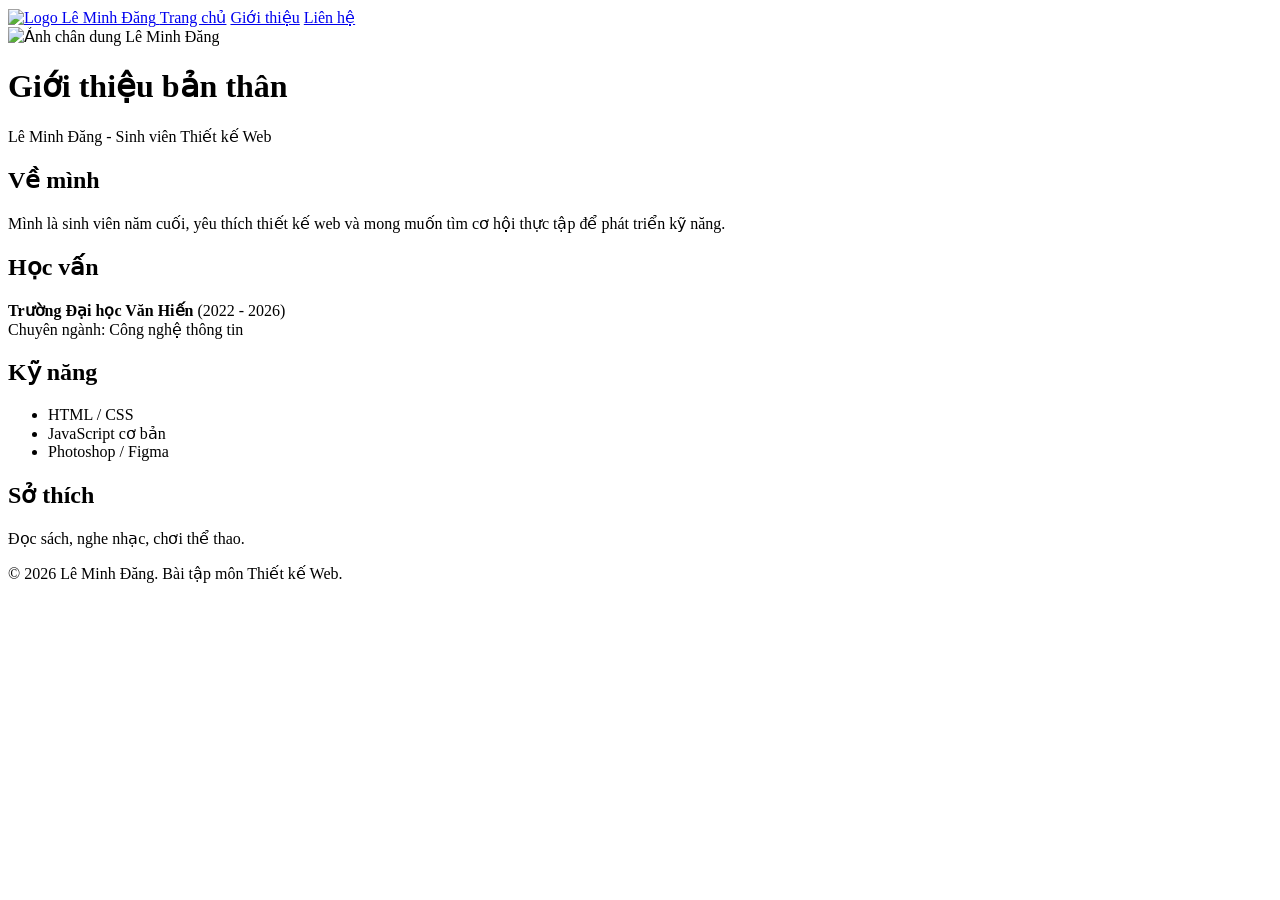
==== about.html @ 50c1c687 "Add files via upload" ====
<!DOCTYPE html>
<html lang="vi">
<head>
    <meta charset="UTF-8">
    <meta name="viewport" content="width=device-width, initial-scale=1.0">
    <title>Giới thiệu - Lê Minh Đăng</title>
    <link rel="icon" href="images/logo.svg" type="image/svg+xml">
    <link rel="stylesheet" href="css/style.css">
</head>
<body>
    <nav>
        <a href="index.html" class="brand">
            <img src="images/logo.svg" alt="Logo Lê Minh Đăng" class="logo">
        </a>
        <a href="index.html">Trang chủ</a>
        <a href="about.html">Giới thiệu</a>
        <a href="contact.html">Liên hệ</a>
    </nav>

    <header>
        <img src="images/avatar.jpg" alt="Ảnh chân dung Lê Minh Đăng" class="avatar">
        <h1>Giới thiệu bản thân</h1>
        <p>Lê Minh Đăng - Sinh viên Thiết kế Web</p>
    </header>

    <section>
        <h2>Về mình</h2>
        <div class="project">
            Mình là sinh viên năm cuối, yêu thích thiết kế web và mong muốn
            tìm cơ hội thực tập để phát triển kỹ năng.
        </div>

        <h2>Học vấn</h2>
        <div class="project">
            <strong>Trường Đại học Văn Hiến</strong> (2022 - 2026)<br>
            Chuyên ngành: Công nghệ thông tin
        </div>

        <h2>Kỹ năng</h2>
        <div class="project">
            <ul>
                <li>HTML / CSS</li>
                <li>JavaScript cơ bản</li>
                <li>Photoshop / Figma</li>
            </ul>
        </div>

        <h2>Sở thích</h2>
        <div class="project">Đọc sách, nghe nhạc, chơi thể thao.</div>
    </section>

    <footer>
        <p>&copy; 2026 Lê Minh Đăng. Bài tập môn Thiết kế Web.</p>
    </footer>

    <script src="js/script.js"></script>
</body>
</html>
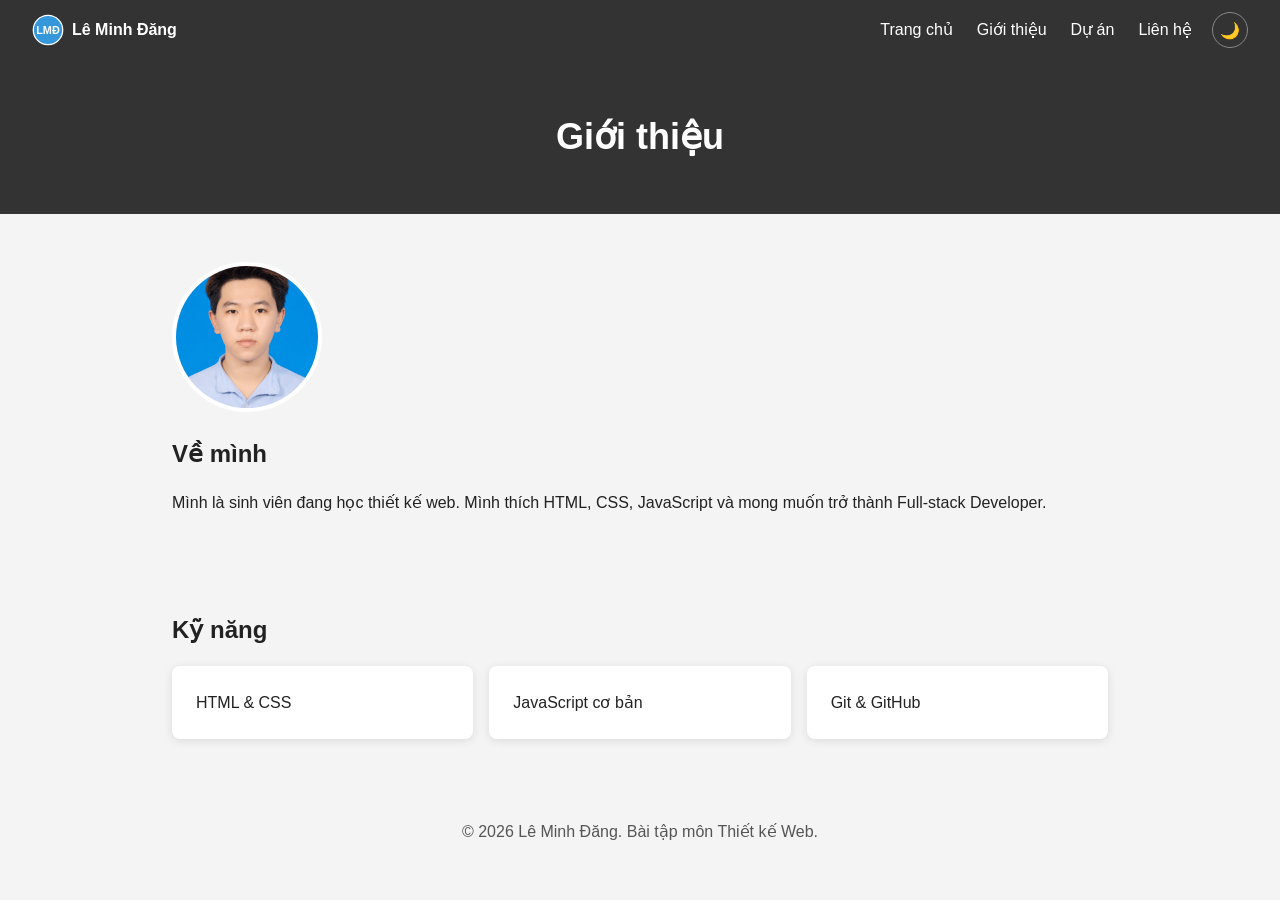
==== commit 5bf4d94a: "Add files via upload" ====
--- a/about.html
+++ b/about.html
@@ -1,58 +1,41 @@
 <!DOCTYPE html>
 <html lang="vi">
 <head>
-    <meta charset="UTF-8">
-    <meta name="viewport" content="width=device-width, initial-scale=1.0">
-    <title>Giới thiệu - Lê Minh Đăng</title>
-    <link rel="icon" href="images/logo.svg" type="image/svg+xml">
-    <link rel="stylesheet" href="css/style.css">
+<meta charset="UTF-8">
+<meta name="viewport" content="width=device-width, initial-scale=1.0">
+<title>Giới thiệu - Lê Minh Đăng</title>
+<meta name="description" content="Portfolio của Lê Minh Đăng - sinh viên thiết kế web">
+<link rel="stylesheet" href="style.css">
+<script>try{var t=localStorage.getItem('theme');if(t)document.documentElement.dataset.theme=t;else if(matchMedia('(prefers-color-scheme: dark)').matches)document.documentElement.dataset.theme='dark'}catch(e){}</script>
 </head>
 <body>
-    <nav>
-        <a href="index.html" class="brand">
-            <img src="images/logo.svg" alt="Logo Lê Minh Đăng" class="logo">
-        </a>
-        <a href="index.html">Trang chủ</a>
-        <a href="about.html">Giới thiệu</a>
-        <a href="contact.html">Liên hệ</a>
-    </nav>
-
-    <header>
-        <img src="images/avatar.jpg" alt="Ảnh chân dung Lê Minh Đăng" class="avatar">
-        <h1>Giới thiệu bản thân</h1>
-        <p>Lê Minh Đăng - Sinh viên Thiết kế Web</p>
-    </header>
-
-    <section>
-        <h2>Về mình</h2>
-        <div class="project">
-            Mình là sinh viên năm cuối, yêu thích thiết kế web và mong muốn
-            tìm cơ hội thực tập để phát triển kỹ năng.
-        </div>
-
-        <h2>Học vấn</h2>
-        <div class="project">
-            <strong>Trường Đại học Văn Hiến</strong> (2022 - 2026)<br>
-            Chuyên ngành: Công nghệ thông tin
-        </div>
-
-        <h2>Kỹ năng</h2>
-        <div class="project">
-            <ul>
-                <li>HTML / CSS</li>
-                <li>JavaScript cơ bản</li>
-                <li>Photoshop / Figma</li>
-            </ul>
-        </div>
-
-        <h2>Sở thích</h2>
-        <div class="project">Đọc sách, nghe nhạc, chơi thể thao.</div>
-    </section>
-
-    <footer>
-        <p>&copy; 2026 Lê Minh Đăng. Bài tập môn Thiết kế Web.</p>
-    </footer>
-
-    <script src="js/script.js"></script>
+<nav>
+  <a href="index.html" class="brand"><img src="logo.svg" alt="Logo Lê Minh Đăng"><span>Lê Minh Đăng</span></a>
+  <div class="links">
+    <a href="index.html">Trang chủ</a>
+    <a href="about.html">Giới thiệu</a>
+    <a href="projects.html">Dự án</a>
+    <a href="contact.html">Liên hệ</a>
+    <button id="theme-toggle" type="button" aria-label="Đổi giao diện sáng/tối">🌙</button>
+  </div>
+</nav>
+<header class="hero"><h1>Giới thiệu</h1></header>
+<main>
+  <section class="reveal">
+    <img src="avatar.jpg" alt="Ảnh chân dung Lê Minh Đăng" class="avatar">
+    <h2>Về mình</h2>
+    <p>Mình là sinh viên đang học thiết kế web. Mình thích HTML, CSS, JavaScript và mong muốn trở thành Full-stack Developer.</p>
+  </section>
+  <section class="reveal">
+    <h2>Kỹ năng</h2>
+    <div class="grid">
+      <div class="card">HTML &amp; CSS</div>
+      <div class="card">JavaScript cơ bản</div>
+      <div class="card">Git &amp; GitHub</div>
+    </div>
+  </section>
+</main>
+<footer>© 2026 Lê Minh Đăng. Bài tập môn Thiết kế Web.</footer>
+<script src="script.js"></script>
 </body>
 </html>
--- a/style.css
+++ b/style.css
@@ -0,0 +1,31 @@
+:root{--bg:#f4f4f4;--surface:#fff;--text:#222;--muted:#555;--nav:#333;--accent:#2f6fed;--shadow:0 2px 10px rgba(0,0,0,.1)}
+:root[data-theme="dark"]{--bg:#121417;--surface:#1c2025;--text:#e8eaed;--muted:#aab0b8;--nav:#0b0c0e;--accent:#6ea0ff;--shadow:0 2px 10px rgba(0,0,0,.5)}
+*{margin:0;padding:0;box-sizing:border-box}
+body{font-family:'Segoe UI',sans-serif;line-height:1.6;background:var(--bg);color:var(--text);transition:background .3s,color .3s}
+nav{background:var(--nav);padding:.75rem 1rem;display:flex;flex-direction:column;align-items:center;gap:.5rem}
+.brand{display:flex;align-items:center;gap:.5rem;color:#fff;text-decoration:none;font-weight:600}
+.brand img{width:32px;height:32px}
+.links{display:flex;flex-wrap:wrap;justify-content:center;align-items:center;gap:.25rem 1rem}
+.links a{color:#fff;text-decoration:none;padding:.25rem .25rem}
+.links a:hover{text-decoration:underline}
+#theme-toggle{background:none;border:1px solid #888;border-radius:50%;width:36px;height:36px;cursor:pointer;font-size:1rem}
+.hero{text-align:center;padding:3rem 1rem;background:var(--nav);color:#fff}
+.hero h1{font-size:1.75rem}
+.hero p{margin-top:.5rem;color:#ccc}
+.avatar{width:150px;height:150px;border-radius:50%;object-fit:cover;border:4px solid #fff;margin-bottom:1rem}
+main{max-width:1000px;margin:0 auto}
+section{padding:2rem 1rem}
+section h2{margin-bottom:1rem}
+.grid{display:grid;grid-template-columns:1fr;gap:1rem}
+.card{background:var(--surface);padding:1.5rem;border-radius:8px;box-shadow:var(--shadow)}
+.card p{color:var(--muted)}
+.btn{display:inline-block;margin-top:1rem;background:var(--accent);color:#fff;border:0;padding:.7rem 1.4rem;border-radius:6px;font-size:1rem;text-decoration:none;cursor:pointer}
+form{display:flex;flex-direction:column;gap:.5rem;max-width:520px}
+input,textarea{padding:.7rem;border:1px solid #888;border-radius:6px;font:inherit;background:var(--surface);color:var(--text)}
+a:focus-visible,button:focus-visible,input:focus-visible,textarea:focus-visible{outline:3px solid var(--accent);outline-offset:2px}
+footer{text-align:center;padding:2rem 1rem;color:var(--muted)}
+.reveal{opacity:0;transform:translateY(24px);transition:opacity .6s,transform .6s}
+.reveal.visible{opacity:1;transform:none}
+@media(min-width:600px){nav{flex-direction:row;justify-content:space-between;padding:.75rem 2rem}.grid{grid-template-columns:repeat(2,1fr)}.hero h1{font-size:2.25rem}}
+@media(min-width:900px){.projects,.grid{grid-template-columns:repeat(3,1fr)}section{padding:3rem 2rem}}
+@media(prefers-reduced-motion:reduce){.reveal{opacity:1;transform:none;transition:none}}
